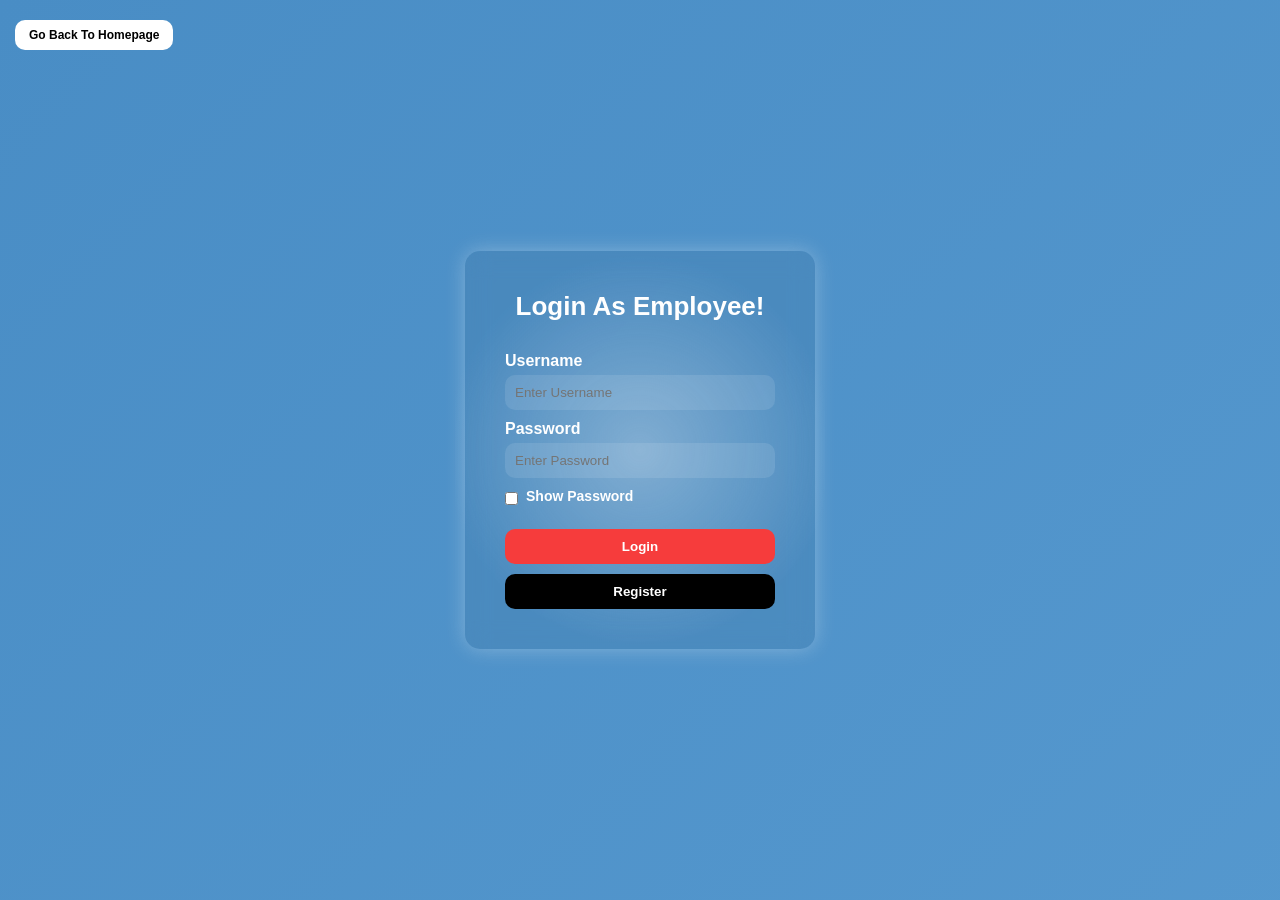
==== src/main/webapp/EmployeeLogin.html @ 1853db7c "Fresh upload of Grocery IMS" ====
<!DOCTYPE html>
<html lang="en">
<head>
    <meta charset="UTF-8" />
    <meta name="viewport" content="width=device-width, initial-scale=1.0" />
    <title>Login - Employee Login</title>
    <style type="text/css">body { cursor: url('[data-uri]'), auto; }</style>
    <style>
      * {
        box-sizing: border-box;
        margin: 0;
        padding: 0;
        font-family: 'Segoe UI', Tahoma, Geneva, Verdana, sans-serif;
      }
      body {
        height: 100vh;
        background: linear-gradient(-45deg,  #77b7e8, #498dc5);
        background-size: 400% 400%;
        animation: gradientBG 20s ease infinite;
        display: flex;
        align-items: center;
        justify-content: center;
        color: #4f1141;
        position: relative;
        overflow: hidden;
      }
      @keyframes gradientBG {
        0% { background-position: 0% 50%; }
        50% { background-position: 100% 50%; }
        100% { background-position: 0% 50%; }
      }
      .login-container {
        background: rgba(0, 0, 0, 0.05);
        border-radius: 15px;
        padding: 40px;
        width: 350px;
        box-shadow: 0 0 20px rgba(248, 248, 248, 0.3);
        backdrop-filter: blur(12px);
        z-index: 1;
        position: relative;
      }
       .login-container::before {
        content: "";
        position: absolute;
        top: -10px;
        left: -10px;
        right: -10px;
        bottom: -10px;
        background: radial-gradient(circle, rgba(255, 255, 255, 0.3), transparent 70%);
        z-index: -1;
        border-radius: 20px;
        animation: ambientGlow 3s infinite alternate ease-in-out;
      }
      @keyframes ambientGlow {
        0% { box-shadow: 0 0 15px rgba(0, 0, 0, 0.3); }
        100% { box-shadow: 0 0 35px rgb(255, 255, 255); }
      }
      h2 {
        text-align:center;
        margin-bottom: 30px;
        font-size: 26px;
        color: #ffffff;
      }
      label {
        display: block;
        margin-bottom: 5px;
        color: #ffffff;
        font-weight: bold;
      }
      input[type="text"],
      input[type="password"] {
        width: 100%;
        padding: 10px;
        margin-bottom: 10px;
        border: none;
        border-radius: 10px;
        background: rgba(255, 255, 255, 0.1);
        color: #ffffff;
        outline: none;
      }
      .show-password {
        margin-bottom: 20px;
        display: flex;
        align-items: center;
        font-size: 14px;
        color: #ddd;
      }
      .show-password input { margin-right: 8px; }
      button {
        width: 100%;
        padding: 10px;
        border: none;
        border-radius: 10px;
        color: #fff;
        font-weight: bold;
        cursor: pointer;
        transition: background-color 0.3s ease;
      }
      button.login { background-color: #f63c3c; }
      button.login:hover { background-color: #c11c1c; }
      button.register { background-color: #000000; margin-top: 10px; }
      button.register:hover { background-color: #4d4d4d; }
      .goback {
        position: absolute;
        top: 20px;
        left: 15px;
      }
      .goback button {
        padding: 8px 14px;
        font-size: 12px;
        background-color: #fff;
        color: #000;
      }
    </style>
</head>
<body>
    <div class="login-container">
      <h2>Login As Employee!</h2>
      <form method="post" action="LoginServlet">
        <label for="username">Username</label>
        <input type="text" id="username" name="username" placeholder="Enter Username" required />

        <label for="password">Password</label>
        <input type="password" id="password" name="password" placeholder="Enter Password" required />

        <div class="show-password">
          <input type="checkbox" id="togglePassword" onclick="togglePasswordVisibility()">
          <label for="togglePassword">Show Password</label>
        </div>

        <button class="login" type="submit">Login</button>
        <button class="register" type="button" onclick="window.location.href='/InventoryManagementSystem/RegisterEmployee.html'">Register</button>
      </form>
    </div>

    <div class="goback">
      <button type="button" onclick="window.location.href='/InventoryManagementSystem/index.html'">Go Back To Homepage</button>
    </div>

    <script>
      function togglePasswordVisibility() {
        const password = document.getElementById("password");
        password.type = password.type === "password" ? "text" : "password";
      }
    </script>
</body>
</html>
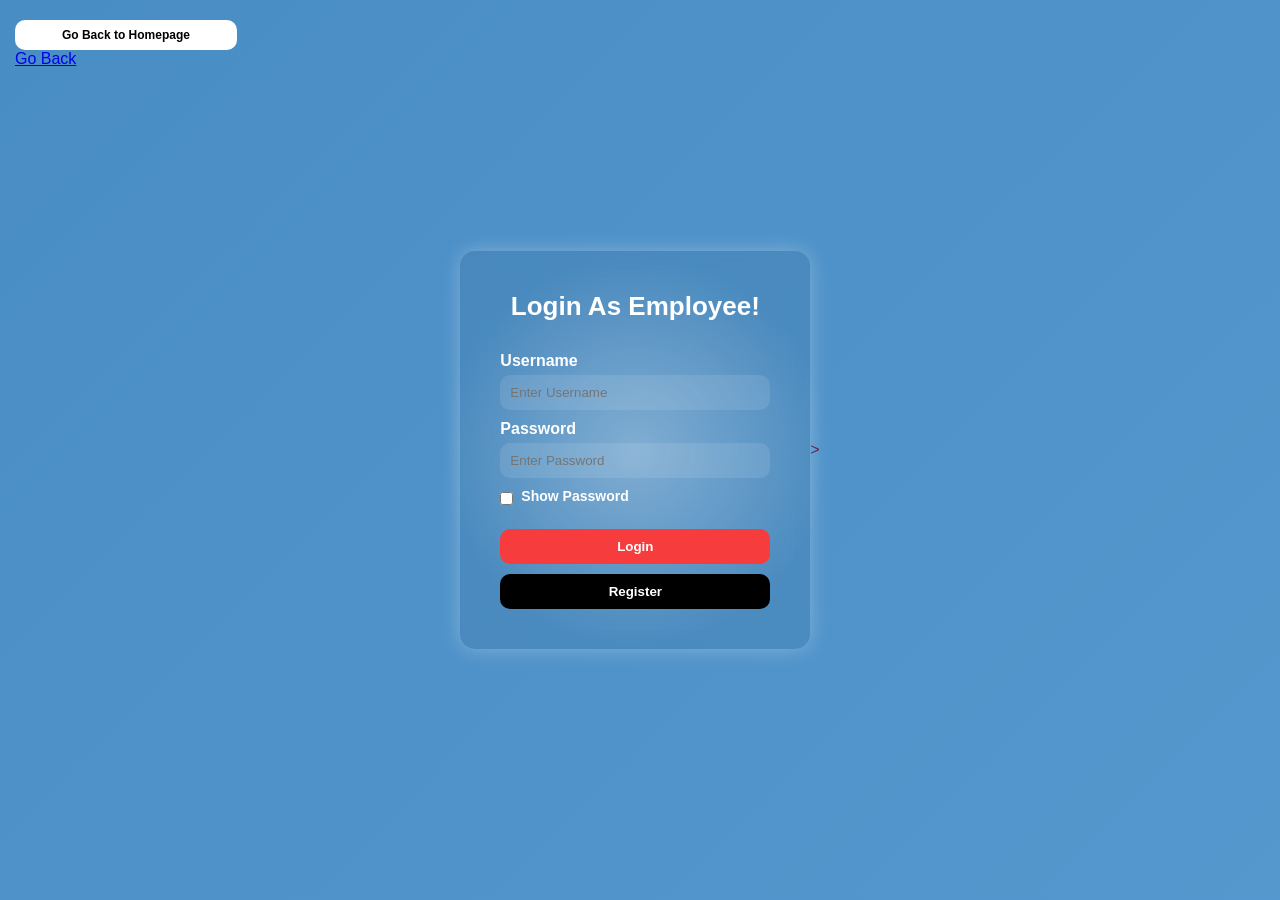
==== commit 6dbb6935: "Fix Go Back buttons" ====
--- a/src/main/webapp/EmployeeLogin.html
+++ b/src/main/webapp/EmployeeLogin.html
@@ -133,9 +133,11 @@
       </form>
     </div>
 
-    <div class="goback">
-      <button type="button" onclick="window.location.href='/InventoryManagementSystem/index.html'">Go Back To Homepage</button>
+     <div class="goback">
+      <button onclick="window.location.href='index.html'">Go Back to Homepage</button>
+<a href="index.html">Go Back</a>
     </div>
+>
 
     <script>
       function togglePasswordVisibility() {
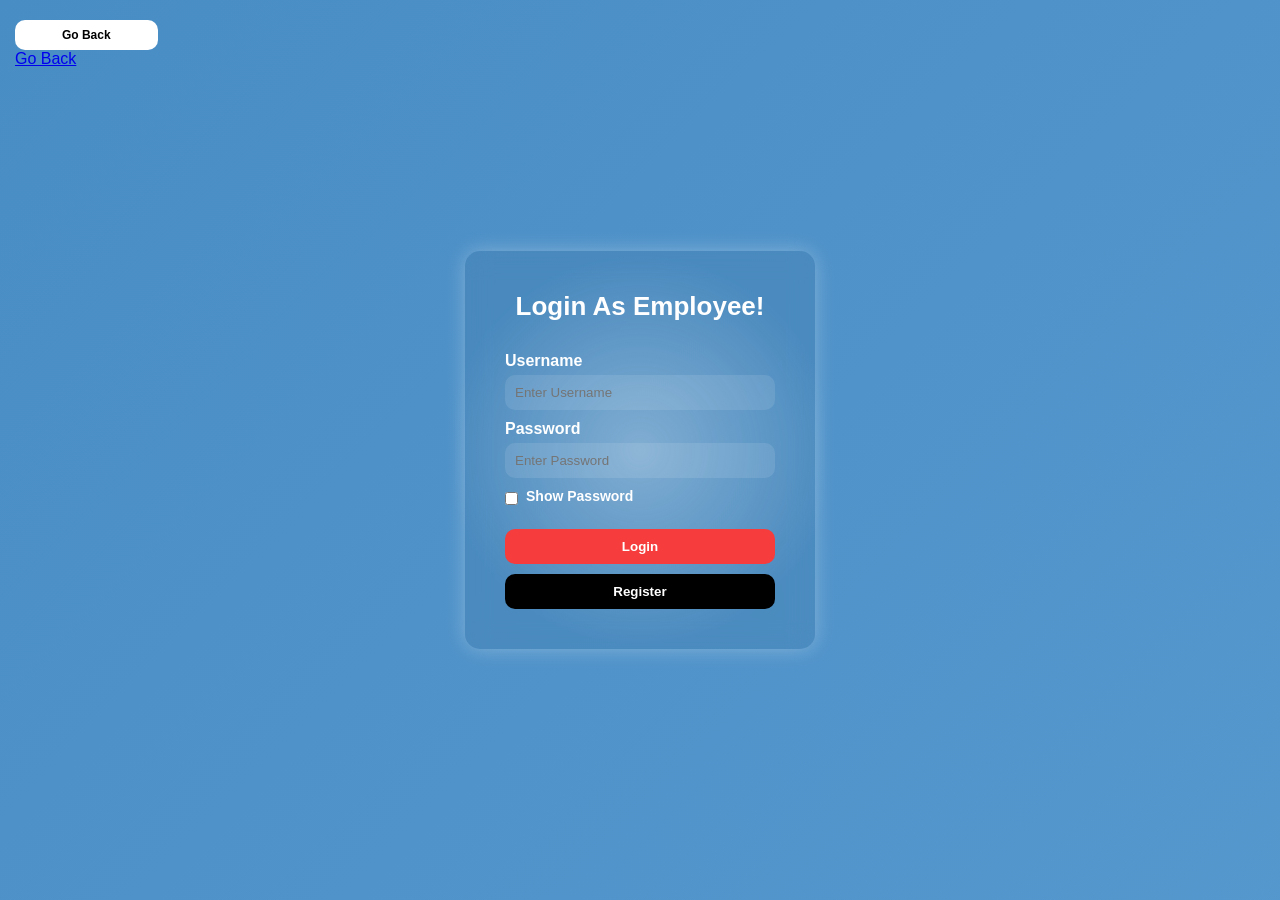
==== commit ee9c85de: "reset paths to go back that were not working" ====
--- a/src/main/webapp/EmployeeLogin.html
+++ b/src/main/webapp/EmployeeLogin.html
@@ -133,11 +133,9 @@
       </form>
     </div>
 
-     <div class="goback">
-      <button onclick="window.location.href='index.html'">Go Back to Homepage</button>
-<a href="index.html">Go Back</a>
-    </div>
->
+    <div class="goback">
+     <button onclick="window.location.href='index.html'">Go Back</button>
+<a href="index.html">Go Back</a></div>
 
     <script>
       function togglePasswordVisibility() {
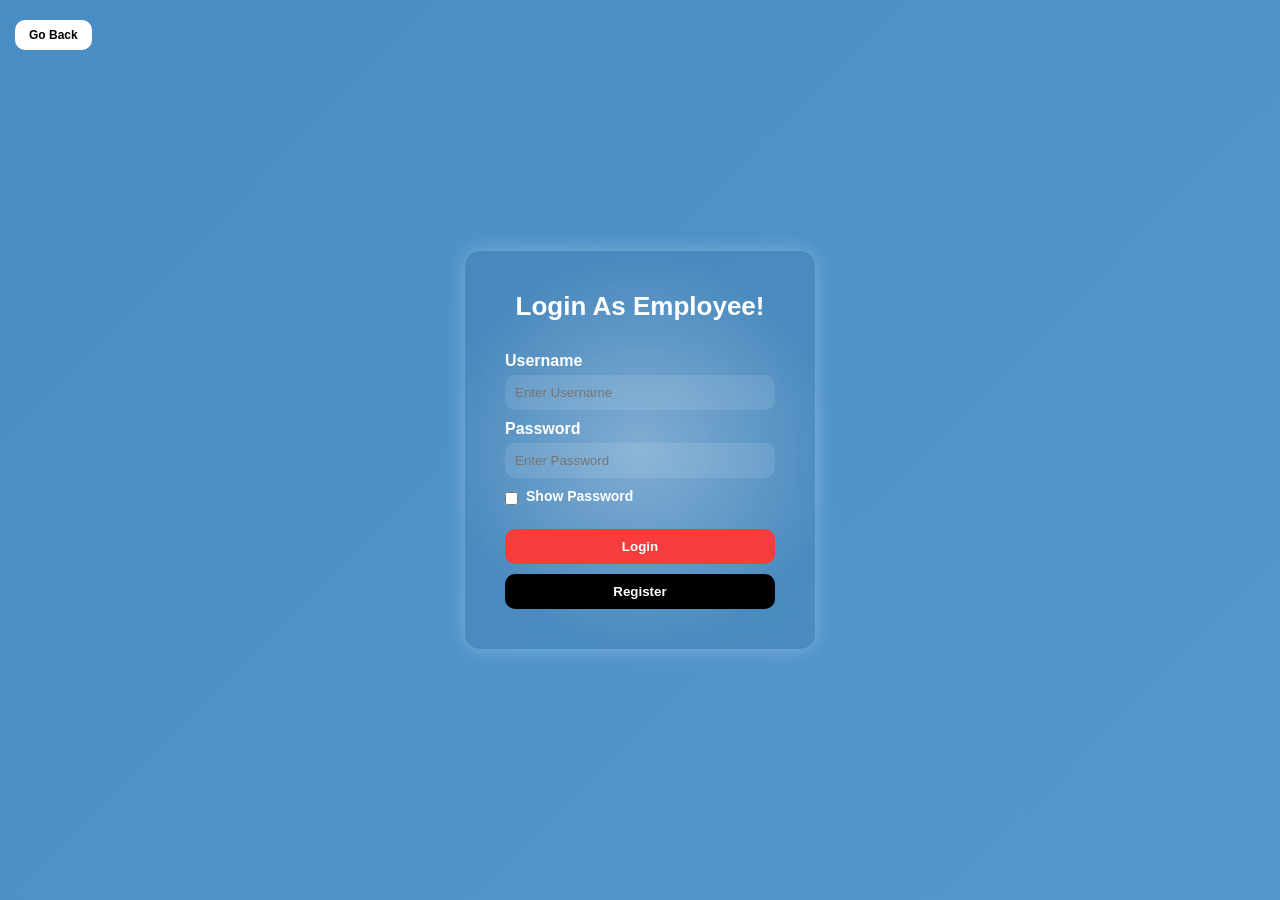
==== commit 834cd864: "Fix Go Back buttons" ====
--- a/src/main/webapp/EmployeeLogin.html
+++ b/src/main/webapp/EmployeeLogin.html
@@ -126,17 +126,16 @@
         <div class="show-password">
           <input type="checkbox" id="togglePassword" onclick="togglePasswordVisibility()">
           <label for="togglePassword">Show Password</label>
-        </div>
+        </div>	
 
         <button class="login" type="submit">Login</button>
         <button class="register" type="button" onclick="window.location.href='/InventoryManagementSystem/RegisterEmployee.html'">Register</button>
       </form>
     </div>
 
-    <div class="goback">
+  <div class="goback">
      <button onclick="window.location.href='index.html'">Go Back</button>
-<a href="index.html">Go Back</a></div>
-
+<!-- <a href="index.html">Go Back</a> --> </div>
     <script>
       function togglePasswordVisibility() {
         const password = document.getElementById("password");
